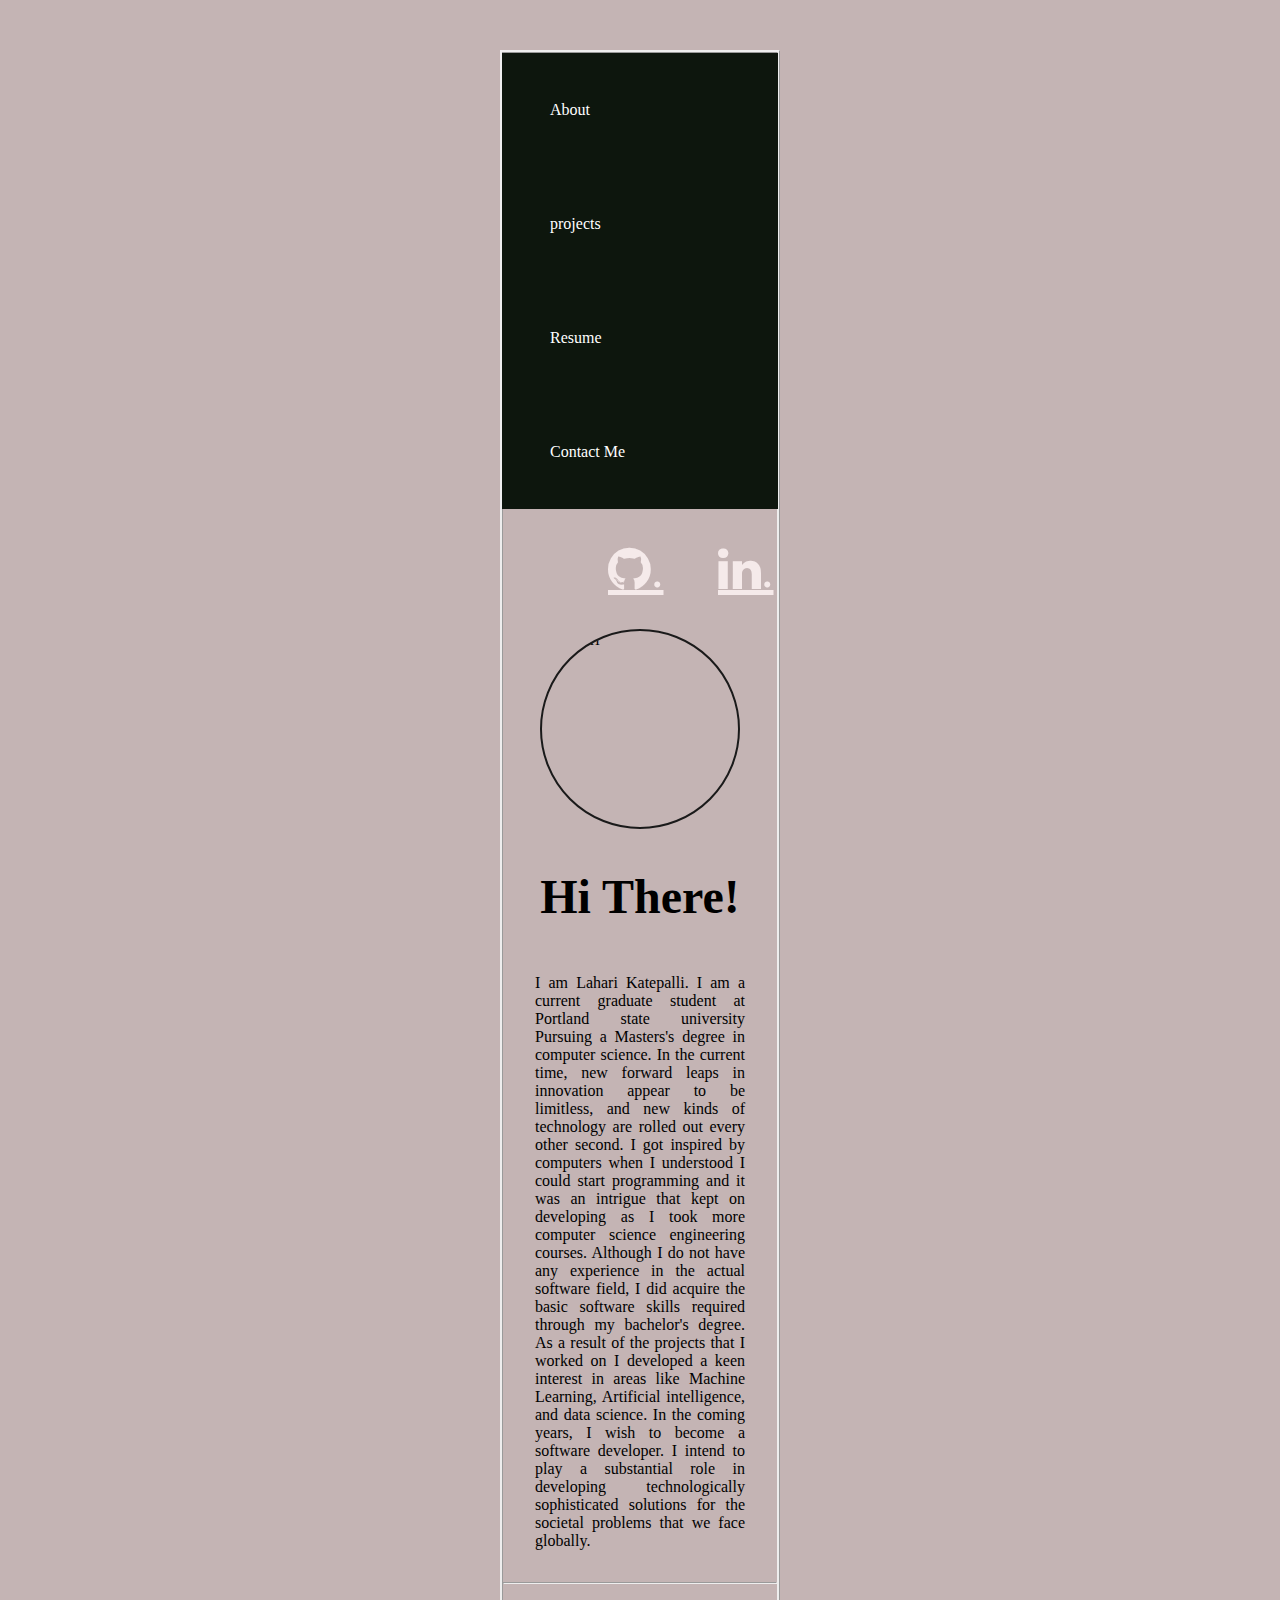
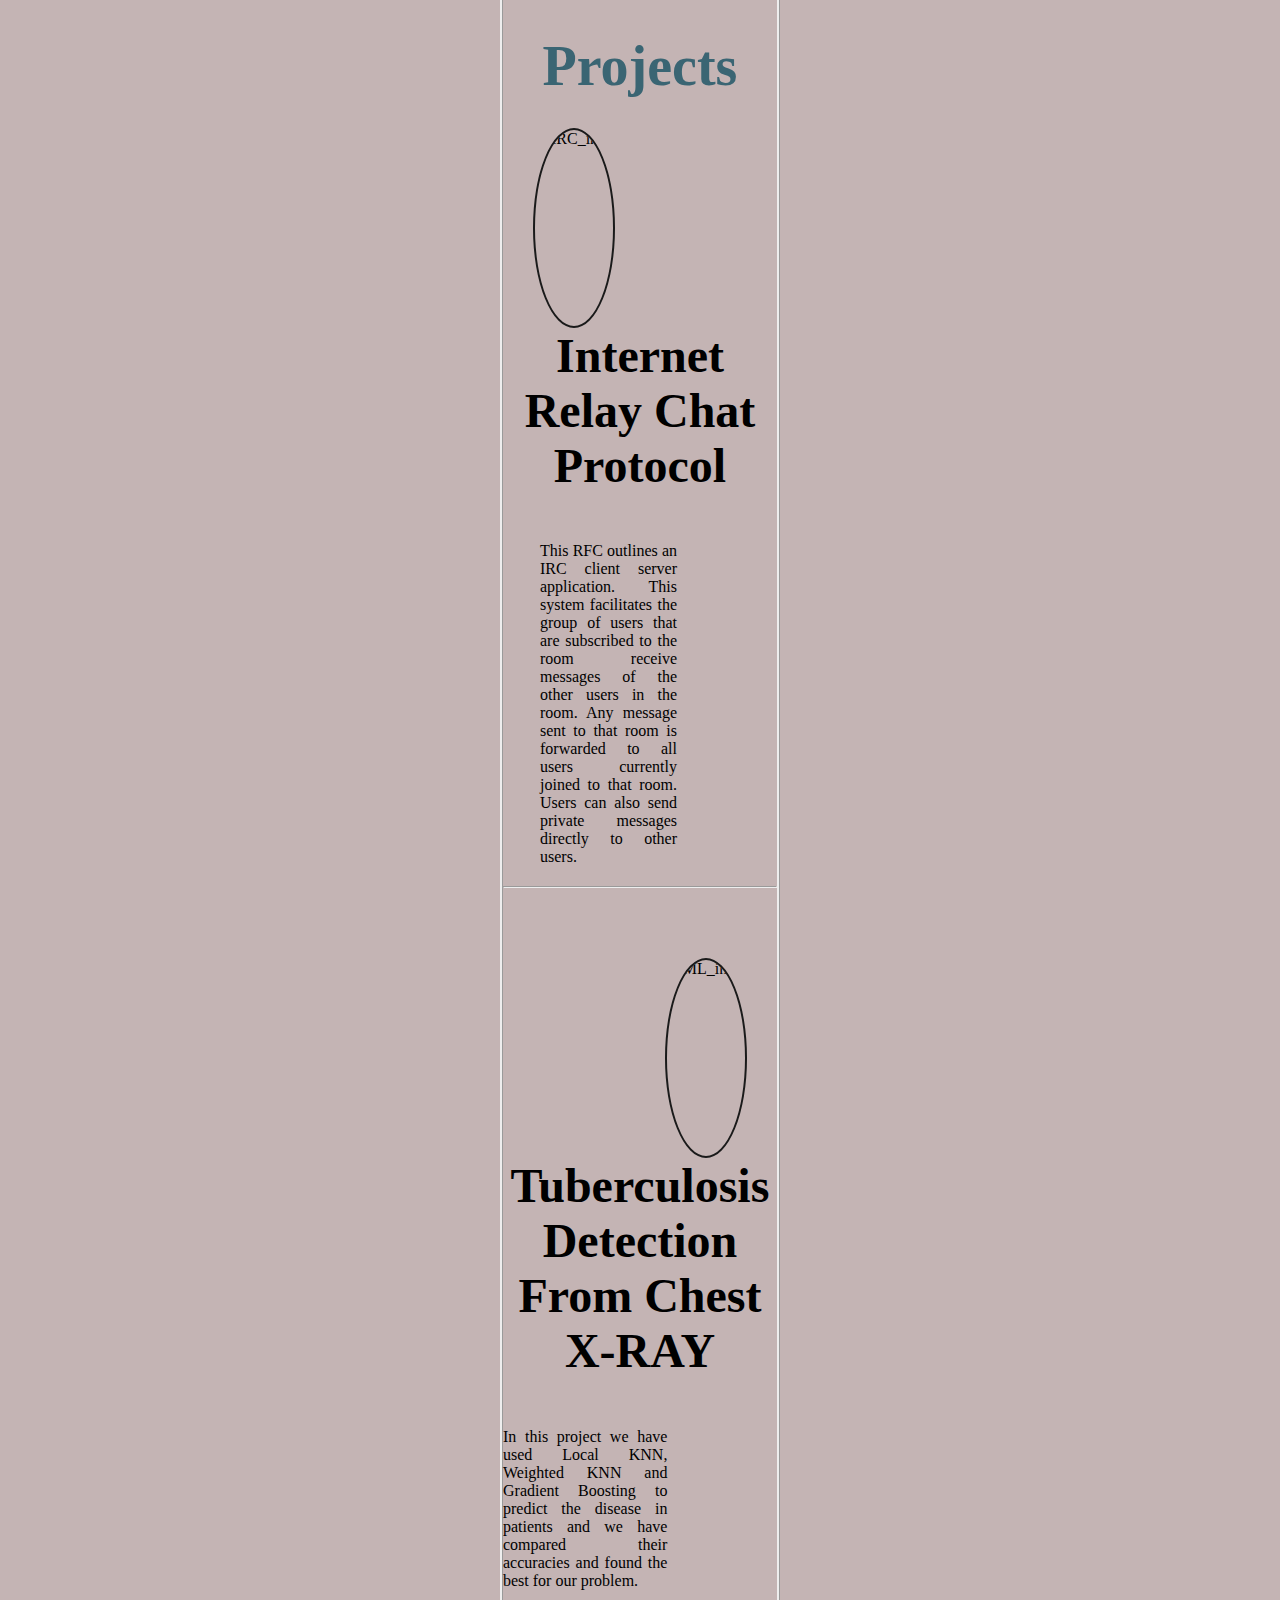
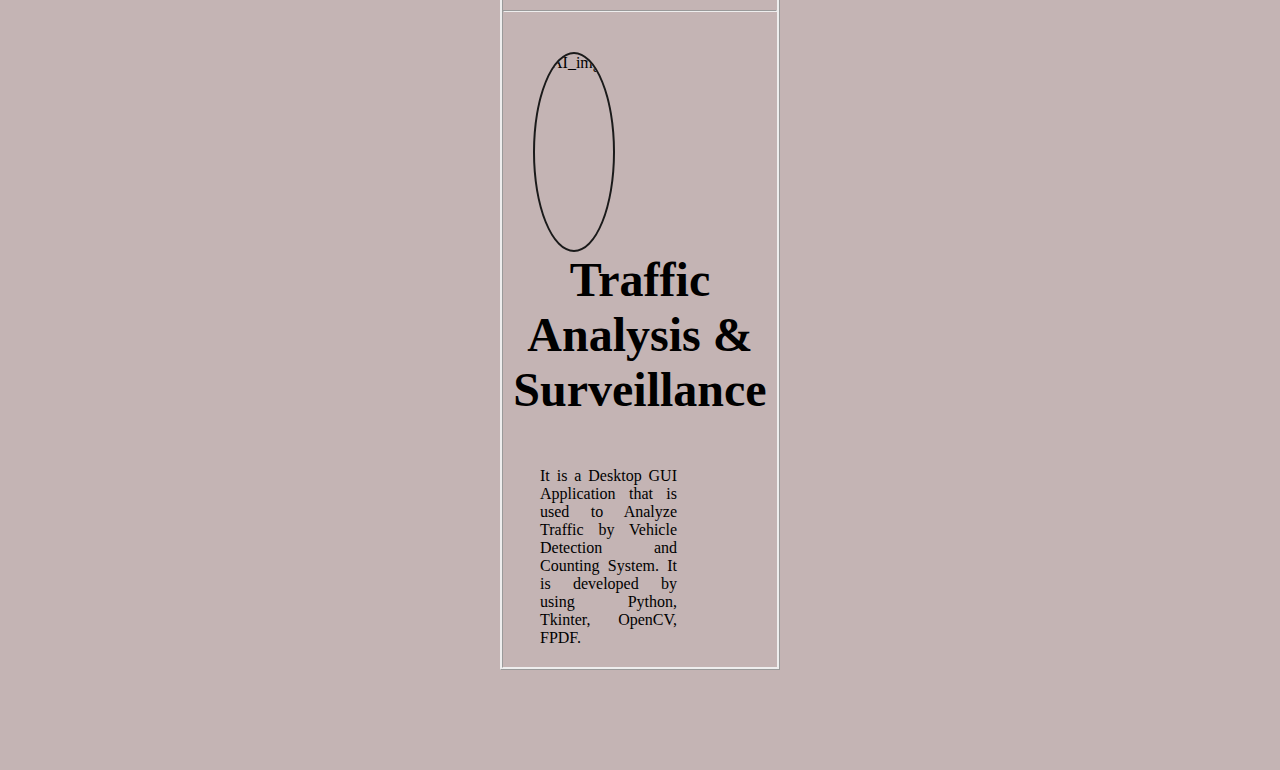
==== index.html @ a01f882a "Update index.html" ====
<!DOCTYPE html>
<html lang="en">
  <head>
    <meta charset="UTF-8" />
    <meta http-equiv="X-UA-Compatible" content="IE=edge" />
   
    <meta name="viewport" content="width=device-width,initial-scale=1.0" >

    <title>Lahari katepalli</title> 
    <link rel="stylesheet" type="text/css"  href="https://cdnjs.cloudflare.com/ajax/libs/font-awesome/4.7.0/css/font-awesome.min.css" /> 
    <link rel="stylesheet" type="text/css"  href="../styles.css" /> 
    <link rel="stylesheet" type="text/css"  href="main.css" /> 
    
    
    
  </head>
  <body class="center">

    <nav>
      <ul class="nav-list">
            <li class="list-item">
              <a class="nav-link"          
                href="#about"
                >About</a
              >
            </li>
            <li  class="list-item">
              <a class="nav-link" 
                href="#projects"
                >projects</a
              >
            </li>
            <li  class="list-item">
              <a class="nav-link" 
                href="Resume.html"
                >Resume</a
              >
            </li>

            <li  class="list-item">
              <a class="nav-link" 
                href="form.html"
                >Contact Me</a
              >
            </li>

            <a href="https://www.linkedin.com/public-profile/settings?trk=d_flagship3_profile_self_view_public_profile" class="fa fa-linkedin">.</a>  
            <a href="https://github.com/laharikatepalli" class="fa fa-github">.</a> 
          
              



          </ul>

      

    <div class = "section-1"> 
      <div class ="About" id="about">
        <img
        src="https://media-exp1.licdn.com/dms/image/C5603AQEDQ6FLwnZ9ag/profile-displayphoto-shrink_800_800/0/1657821699933?e=1672272000&v=beta&t=I5RkSLTN54FtTxtIx_P0wL78voKyNUyxmiY5QsRIht0"
        alt="Lahari"
        width="200"
        height="200"
      />
      <h2> Hi There!</h2>
      <p class = "Intro">
        I am Lahari Katepalli. I am a current graduate student at Portland state university Pursuing a Masters's degree in 
        computer science.  In the current time, new forward leaps in innovation appear to be limitless, and 
        new kinds of technology are rolled out every other second. I got inspired by computers 
        when I understood I could start programming and it was an intrigue that kept on developing as I took more 
        computer science engineering courses. Although I do not have any experience in the actual software field, 
        I did acquire the basic software skills required through my bachelor's degree. As a result of the projects 
        that I worked on I developed a keen interest in areas like Machine Learning, Artificial intelligence, and data science. 
        In the coming years, I wish to become a software developer. I intend to play a substantial role in 
        developing technologically sophisticated solutions for the societal problems that we face globally.
      </p>
      </div>
      
    </div>

    <hr>
    
    <div class="Projects" id="projects">
      <div class="Project-1">
         <h1>Projects</h1>
         <img class="img-1" src="https://media1.giphy.com/media/2A4AuksVMmWXKfJjGl/giphy.gif?cid=790b76114ec4dca1b522bf049c450e135cda7978679eda39&rid=giphy.gif&ct=g" alt="IRC_img"
         height="200"
         weight="200">
         <h2 class="prj-1">Internet Relay Chat Protocol</h2>
         <p class="project-des1">
          This RFC outlines an IRC client server application. This system facilitates the group of users that are 
          subscribed to the room receive messages of the other users in the room. 
          Any message sent to that room is forwarded to all users currently joined to that room. 
          Users can also send private messages directly to other users.
         </p>
      </div>
    </div>
    
   <hr>
      
      <div class="Project-2">
         
        <img class="img-2" src="https://media0.giphy.com/media/gutZ5Pm6Xl62eIf5RZ/giphy.gif?cid=790b761194790abafd598ba381355639ebdc4bd45dc55f9c&rid=giphy.gif&ct=g" alt="ML_img"
        height="200"
        weight="200">
        <h2 class="prj-2">Tuberculosis Detection From Chest X-RAY</h2>
        <p class="project-des2">
          In this project we have used Local KNN, Weighted KNN and Gradient Boosting to predict the disease in 
          patients and we have compared their accuracies and found the best for our problem.
        </p>
     </div>

    <hr>
   
      <div class="Project-1">
         <img class="img-1" src="https://media4.giphy.com/media/l6mxLLvfadIQw/giphy.gif?cid=790b76115b162b12182904368e78fa6d0cd72017ab9df13b&rid=giphy.gif&ct=g" alt="AI_img"
         height="200"
         weight="200">
         <h2 class="prj-1"> Traffic Analysis & Surveillance </h2>
         <p class="project-des1">
          It is a Desktop GUI Application that is used to Analyze Traffic by Vehicle Detection and Counting System. 
          It is developed by using Python, Tkinter, OpenCV, FPDF.
         </p>
      </div>
    </div>
  
      
  </body>
</html>
---- main.css ----
* {
  box-sizing: border-box;
}


body{
    
    font-family: cursive;
    margin: 50px 500px 100px ;
    border-style: ridge;
    background-color: rgb(196, 180, 180); 
    
   
}





img{
    border-radius: 50%;
    border: 2px solid rgb(26, 26, 26);
    display: block;
    margin: auto;
    margin-top: 1rem;
    
}
  


  h2{
    font-size: 3rem;
    text-align: center;
    padding-bottom: 10px;
    font-weight: bold;
  
  }

  .Intro{
    text-align: justify;
    margin-left: 2rem;
    margin-right: 2rem;
    margin-bottom: 2rem;
  }

  
  .resume{
    margin: 30px 60px;
    align-content: center; 
  }


  h1{
    font-size: 3.5rem;
    text-align: center;
    padding-top: 0%;
    padding-bottom: 30px;
    margin: 50px auto 0 auto;
    color: #3A6573;
  }

  .project-des1{
   
    text-align: justify;
    width: 50%;
    margin: 10px 100px 20px auto;
    padding-top: 0%;
  

  }

  .project-des2{
    text-align: justify;
    width: 60%;
    margin: 10px 250px 20px auto;
    padding-top: 0%;
  }



  .img-1{
    float: left;
    width: 30%;
    margin-left: 30px;
    margin-right: 30px;
    margin-top: 0px;
   
    
  }

  .img-2{
    float: right;
    width: 30%;
    margin-left: 30px;
    margin-right: 30px;
    margin-top: 30px;
   
    
  }


.nav-list{
  margin: 0;
  padding: 0;
  background-color: rgb(13, 22, 13);
  margin: 0px -1px -8px;
}

.list-item{
  display: inline-block;
  list-style-type: none;
  padding: 1rem;
  color: black;
}

.nav-link{
  display: block;
  padding: 2rem;
  text-decoration: none;
  color:white;
}

.list-item:hover{
  background-color: rgb(196, 180, 180);
  color: black;
}

.fa {  
  padding: 20px;  
  text-align: center;  
  margin: 15px 30px;  
  font-size: 50px;  
  width: 50px;  
  float: right;
}  

.fa-linkedin {  
  /*background: #007bb5;  */
  color:  rgb(245, 234, 234); 
 
}  

.fa-github {  
  /*background: #c2cbce;  */
  color:  rgb(245, 234, 234);  
}  


@media screen and (max-width: 800px) {
  body {
    width: 100%; 
    margin: 0px;
    padding: 0px;

  }

  .nav-list{
    padding: 0%;
    
  }

  .nav-link{
    padding: 0%;

  }

  .fa{
    padding: 0px;  
    font-size: 30px;  
    float: right;
    width: 10px;
    margin: 15px 25px;  
  }



 
}
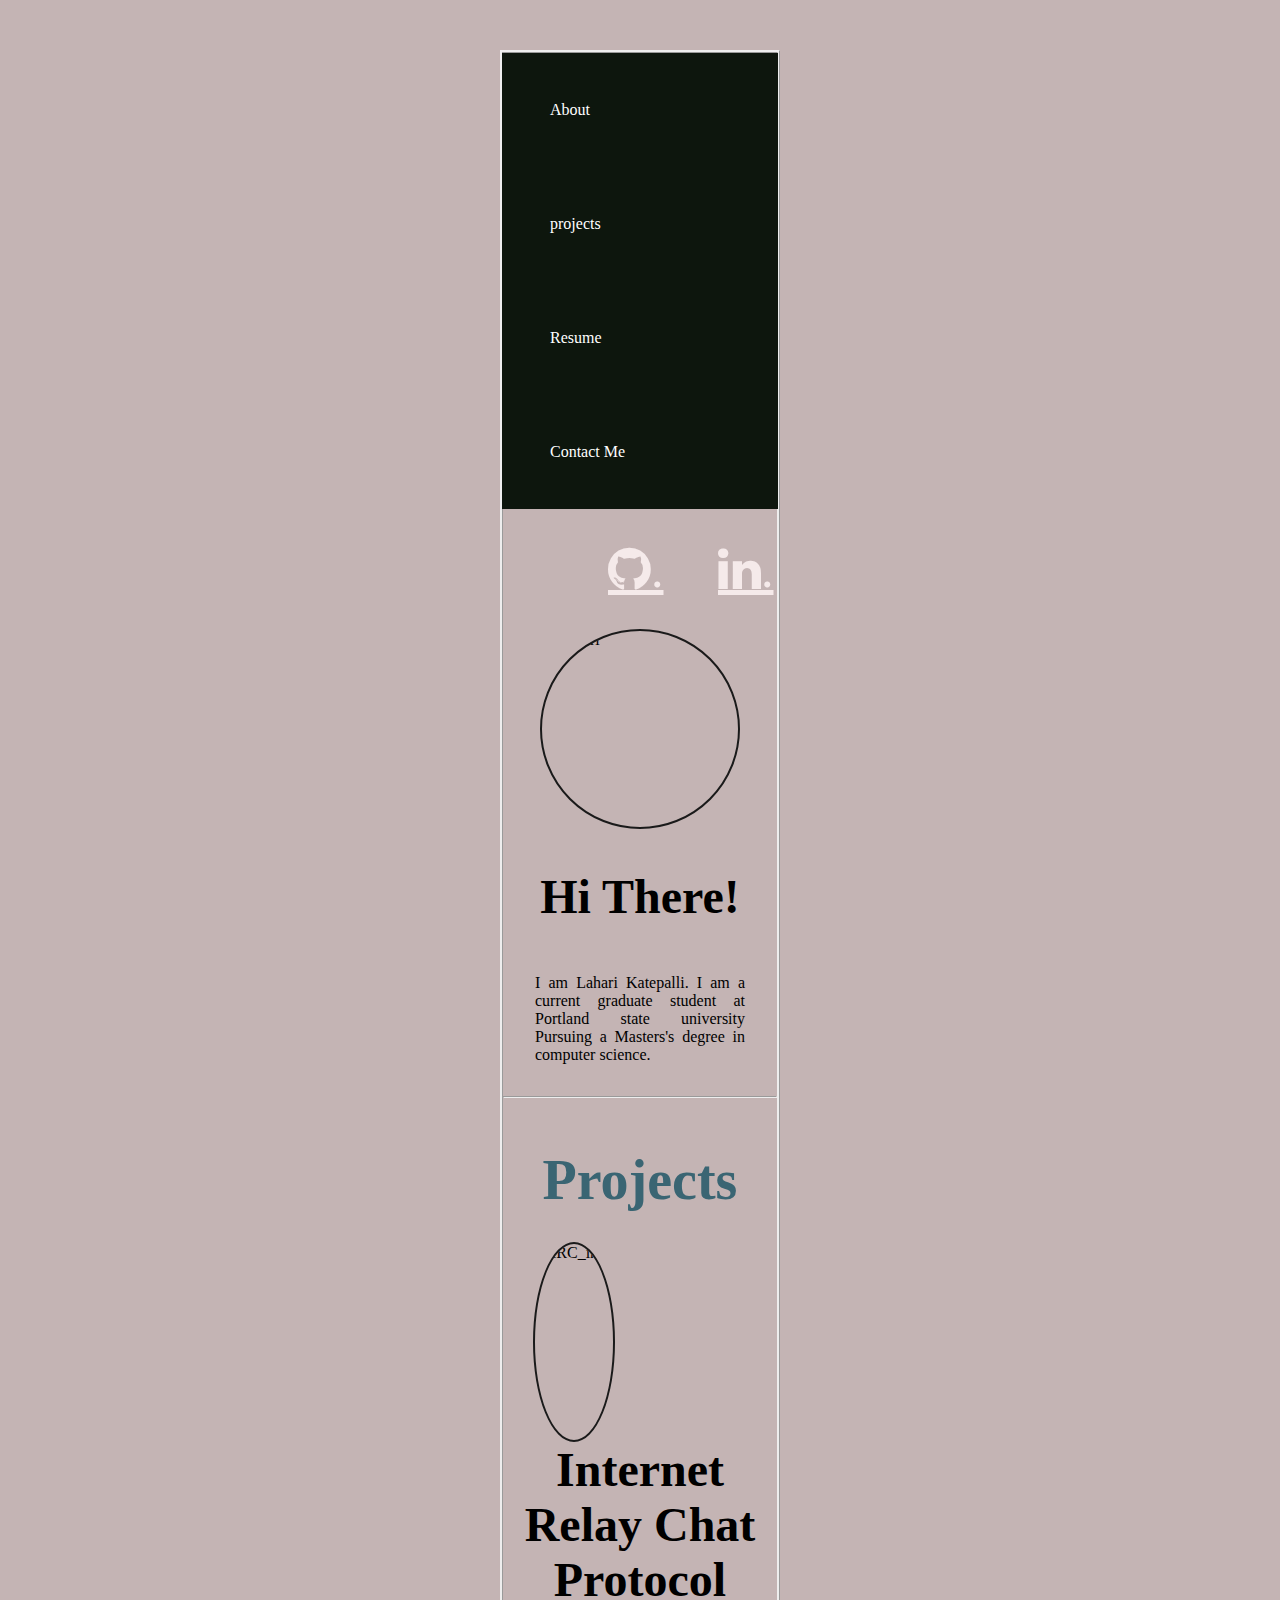
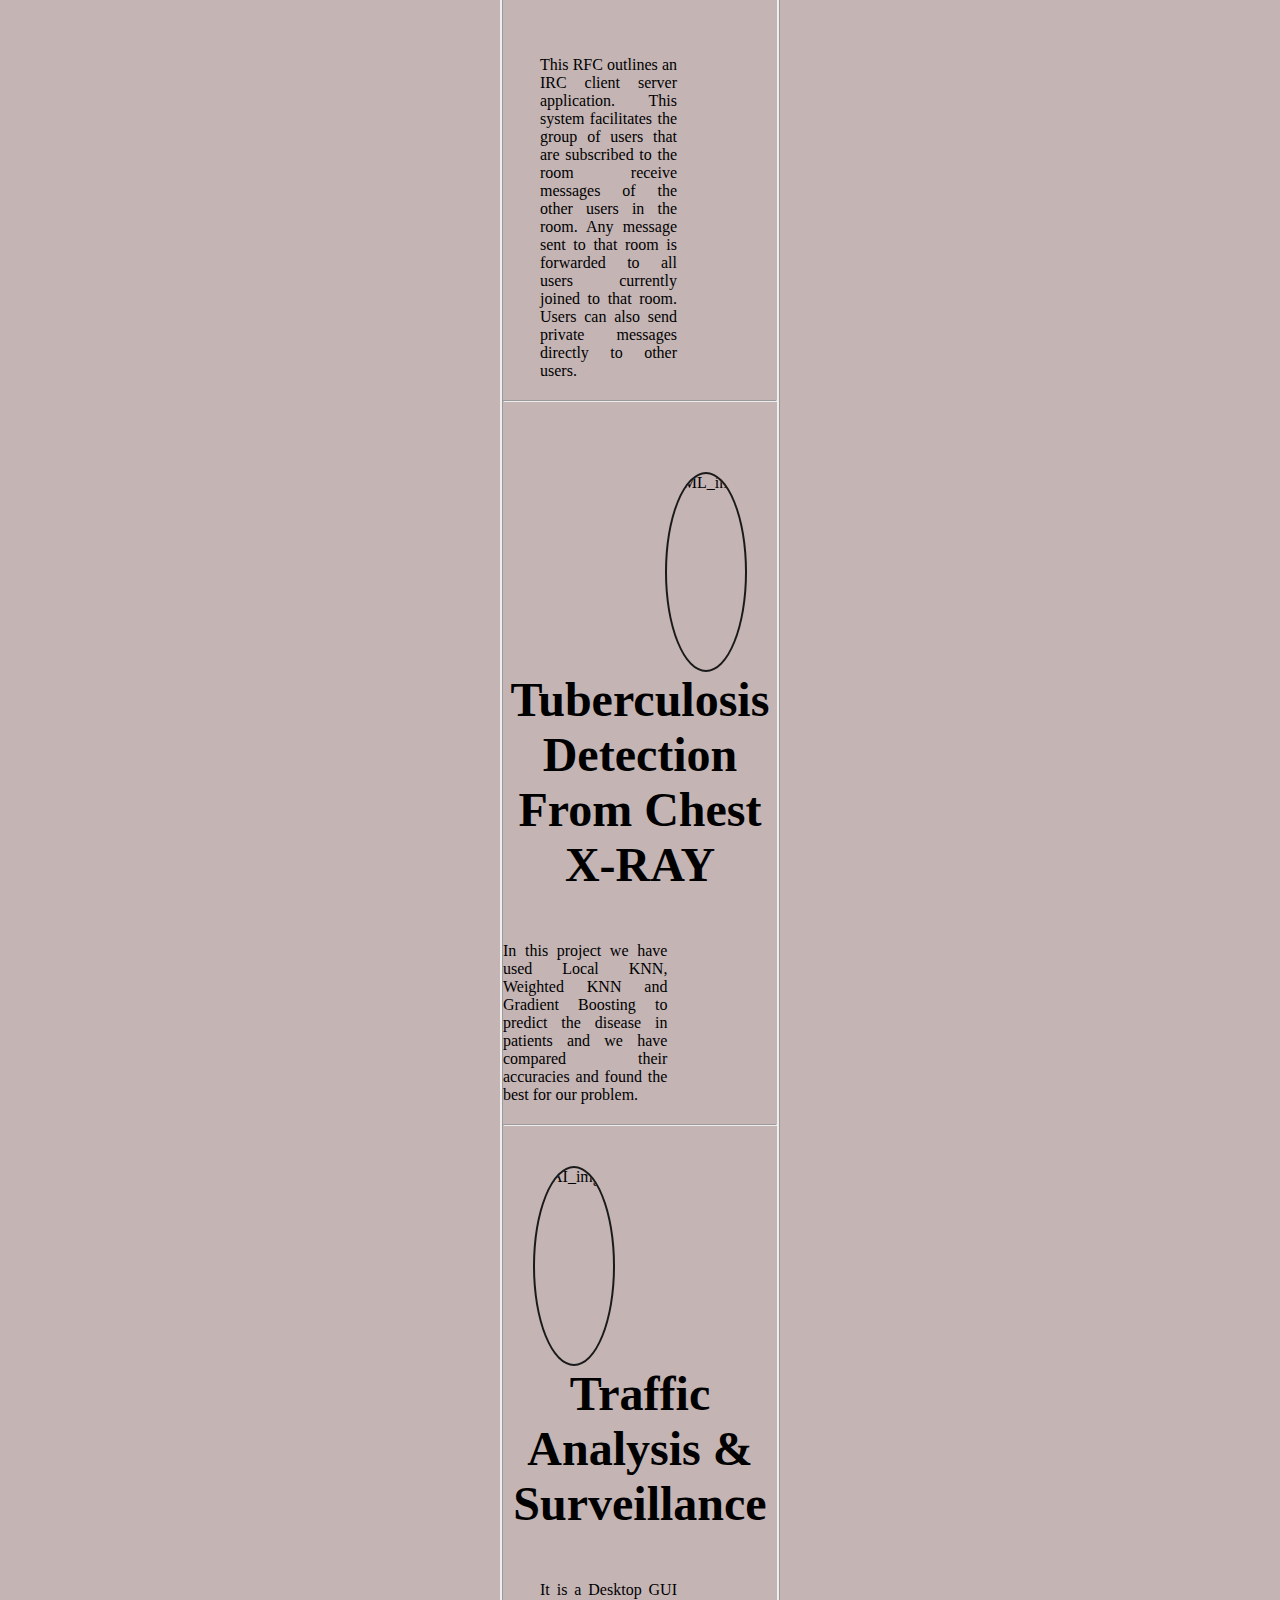
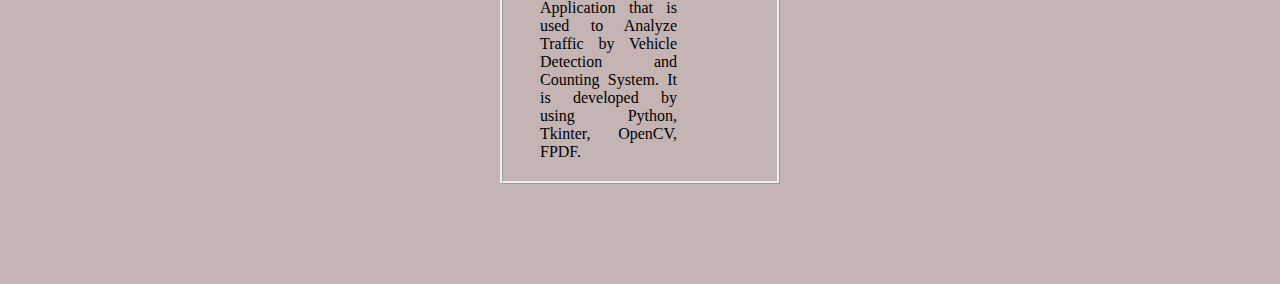
==== commit 0f893309: "Update index.html" ====
--- a/index.html
+++ b/index.html
@@ -58,7 +58,7 @@
     <div class = "section-1"> 
       <div class ="About" id="about">
         <img
-        src="https://media-exp1.licdn.com/dms/image/C5603AQEDQ6FLwnZ9ag/profile-displayphoto-shrink_800_800/0/1657821699933?e=1672272000&v=beta&t=I5RkSLTN54FtTxtIx_P0wL78voKyNUyxmiY5QsRIht0"
+        src="https://media.licdn.com/media/AAYQAQSOAAgAAQAAAAAAAB-zrMZEDXI2T62PSuT6kpB6qg.png"
         alt="Lahari"
         width="200"
         height="200"
@@ -66,14 +66,7 @@
       <h2> Hi There!</h2>
       <p class = "Intro">
         I am Lahari Katepalli. I am a current graduate student at Portland state university Pursuing a Masters's degree in 
-        computer science.  In the current time, new forward leaps in innovation appear to be limitless, and 
-        new kinds of technology are rolled out every other second. I got inspired by computers 
-        when I understood I could start programming and it was an intrigue that kept on developing as I took more 
-        computer science engineering courses. Although I do not have any experience in the actual software field, 
-        I did acquire the basic software skills required through my bachelor's degree. As a result of the projects 
-        that I worked on I developed a keen interest in areas like Machine Learning, Artificial intelligence, and data science. 
-        In the coming years, I wish to become a software developer. I intend to play a substantial role in 
-        developing technologically sophisticated solutions for the societal problems that we face globally.
+        computer science.  
       </p>
       </div>
       
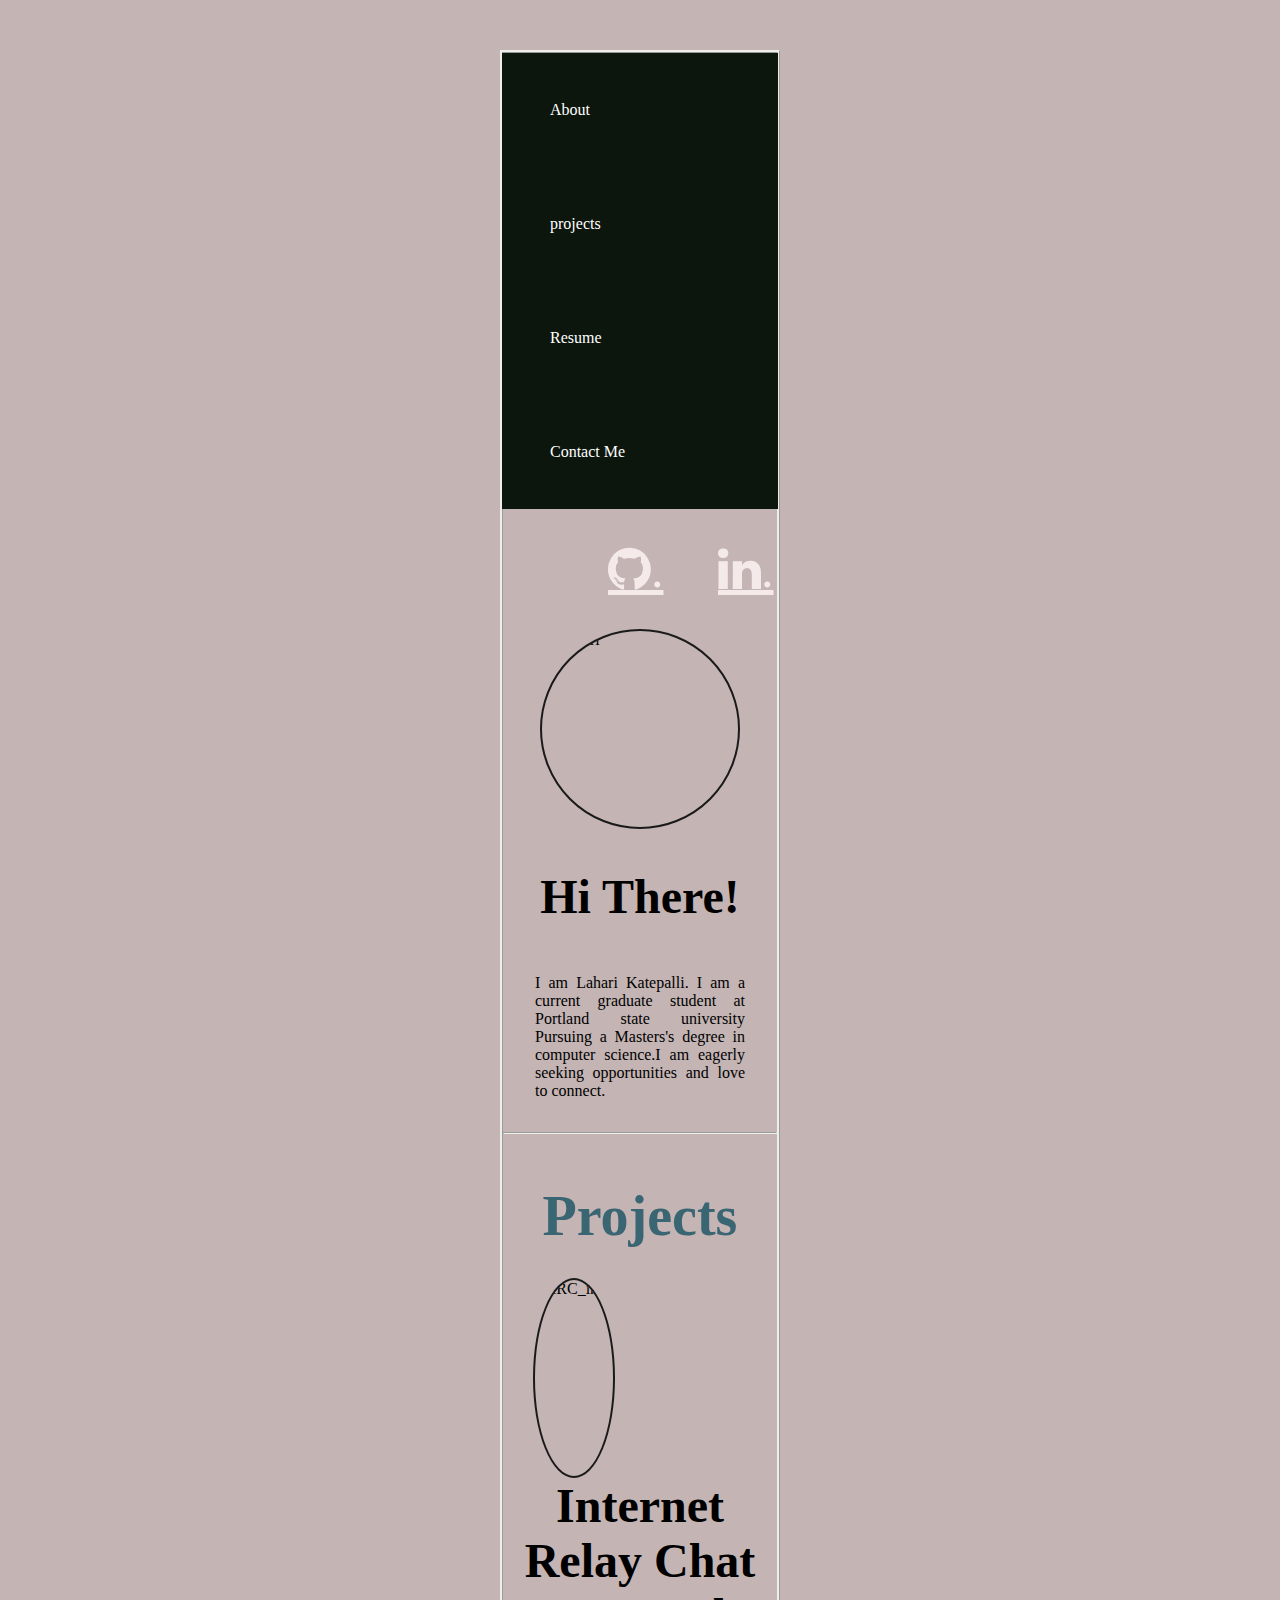
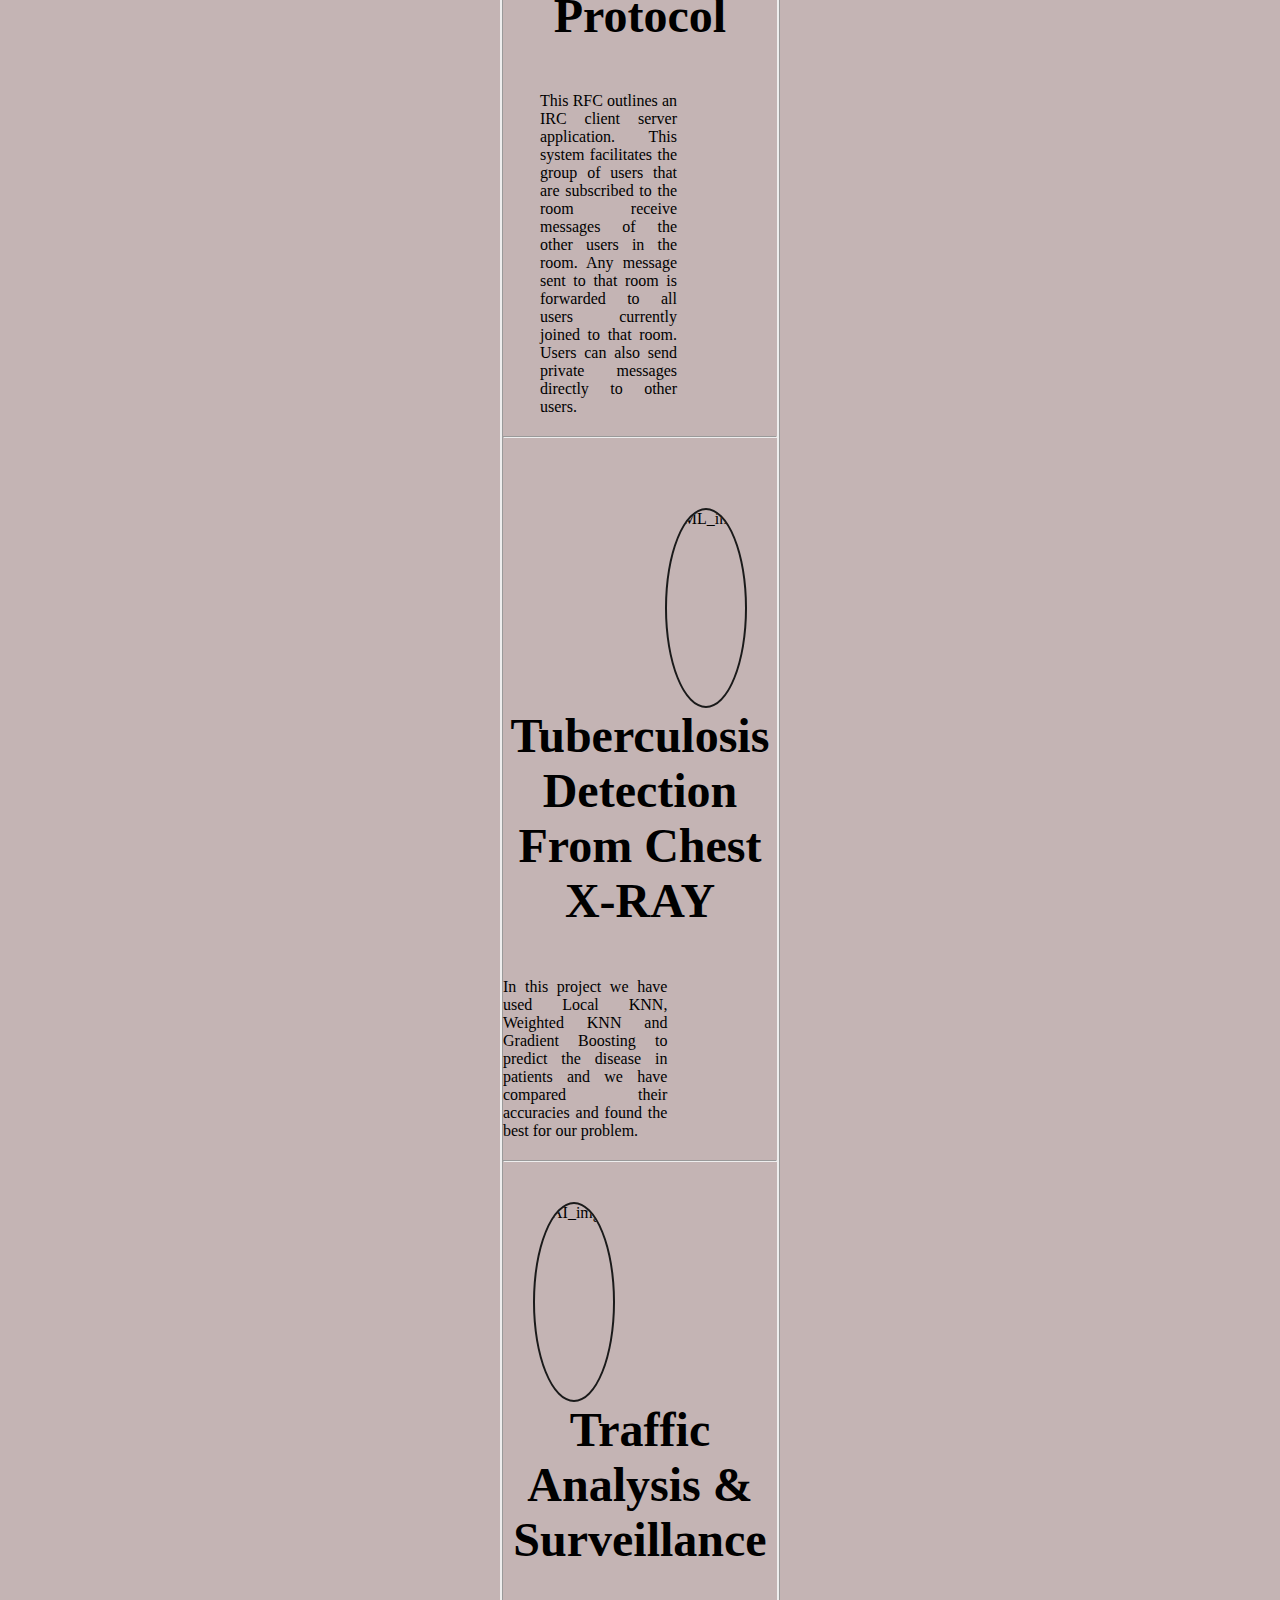
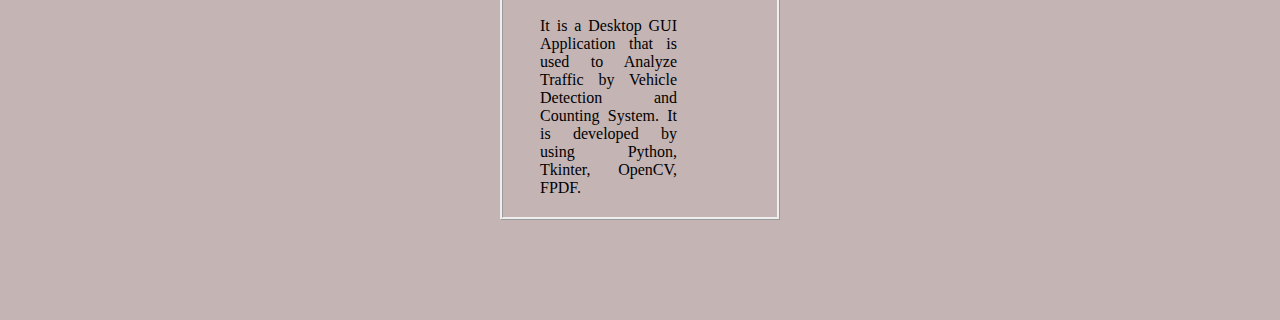
==== commit c07600e6: "Changed bio" ====
--- a/index.html
+++ b/index.html
@@ -66,7 +66,7 @@
       <h2> Hi There!</h2>
       <p class = "Intro">
         I am Lahari Katepalli. I am a current graduate student at Portland state university Pursuing a Masters's degree in 
-        computer science.  
+        computer science.I am eagerly seeking opportunities and love to connect.
       </p>
       </div>
       
